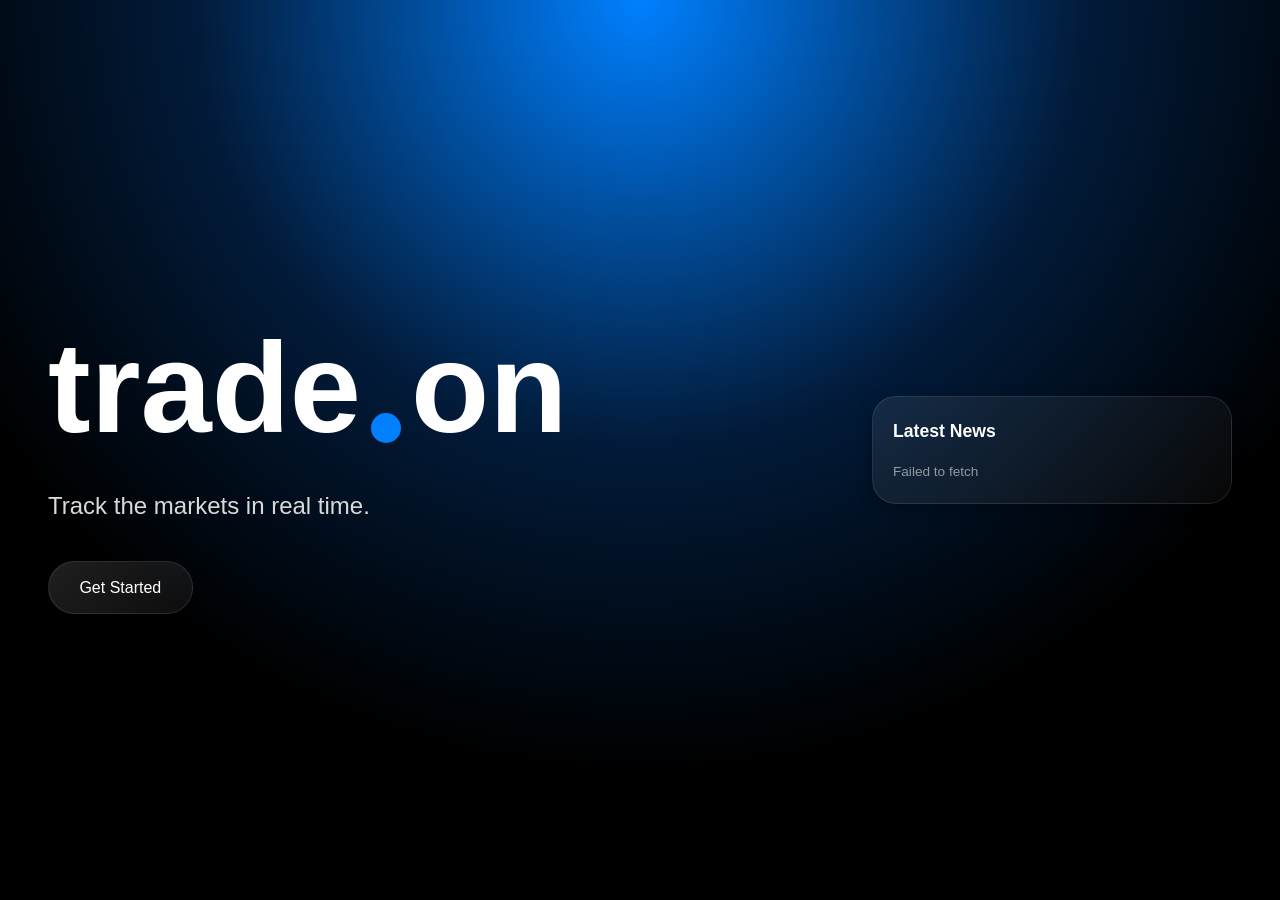
==== index.html @ a9224acb "Add news panel to welcome page Show a live news panel on the right side of the welcome page using th" ====
<!DOCTYPE html>
<html lang="en">
<head>
  <meta charset="UTF-8" />
  <meta name="viewport" content="width=device-width, initial-scale=1.0" />
  <title>Tradeon</title>
  <link rel="stylesheet" href="css/style.css" />
  <link rel="stylesheet" href="css/welcome.css" />
</head>
<body>
  <main class="welcome">
    <div class="welcome-text">
      <div class="welcome-brand">trade<span class="welcome-dot"></span>on</div>
      <p class="welcome-tagline">Track the markets in real time.</p>
      <a href="pages/dashboard.html" class="glass-btn welcome-btn">Get Started</a>
    </div>

    <aside class="welcome-news glass-card">
      <h2 class="welcome-news-title">Latest News</h2>
      <div class="welcome-news-list"></div>
    </aside>
  </main>

  <script src="js/config.js"></script>
  <script src="js/api.js"></script>
  <script src="js/welcome-news.js"></script>
</body>
</html>
---- css/style.css ----
@import "theme.css";
@import "base.css";
@import "components.css";
@import "navbar.css";
@import "layout.css";
---- css/welcome.css ----
.welcome {
  min-height: 100vh;
  display: flex;
  align-items: center;
  justify-content: space-between;
  gap: 2rem;
  padding: 2rem 3rem;
}

.welcome-text {
  text-align: left;
  flex: 1;
}

.welcome-brand {
  display: flex;
  align-items: center;
  font-size: 8rem;
  font-weight: 700;
  color: var(--text-primary);
}

.welcome-dot {
  display: inline-block;
  width: 30px;
  height: 30px;
  border-radius: 50%;
  background: var(--bg-blue-glow);
  margin: 0 10px;
  position: relative;
  top: 2.5rem;
}

.welcome-tagline {
  font-size: 1.5rem;
  color: var(--text-secondary);
  margin-top: 0.5rem;
  position: relative;
  top: -0.75rem;
}

.welcome-btn {
  display: inline-block;
  margin-top: 1.5rem;
  font-size: 1rem;
  padding: 0.8rem 1.9rem;
  white-space: nowrap;
}

.welcome-news {
  width: 360px;
  max-width: 38%;
  max-height: 70vh;
  overflow-y: auto;
}

.welcome-news-title {
  font-size: 1.1rem;
  color: var(--text-primary);
  margin-bottom: 1rem;
}

.welcome-news-list {
  display: flex;
  flex-direction: column;
  gap: 0.85rem;
}

.welcome-news-item {
  display: block;
  padding-bottom: 0.85rem;
  border-bottom: 1px solid var(--glass-border);
}

.welcome-news-item:last-child {
  border-bottom: none;
  padding-bottom: 0;
}

.welcome-news-headline {
  color: var(--text-primary);
  font-size: 0.9rem;
  font-weight: 600;
  margin-bottom: 0.25rem;
}

.welcome-news-source {
  color: var(--text-muted);
  font-size: 0.75rem;
}

.welcome-news-message {
  color: var(--text-muted);
  font-size: 0.85rem;
}

@media (max-width: 900px) {
  .welcome {
    flex-direction: column;
    justify-content: center;
    padding: 2rem;
  }

  .welcome-news {
    width: 100%;
    max-width: 100%;
    margin-top: 1.5rem;
  }
}

@media (max-width: 600px) {
  .welcome {
    padding: 1.5rem;
  }

  .welcome-brand {
    font-size: 3.5rem;
  }

  .welcome-dot {
    width: 14px;
    height: 14px;
    margin: 0 5px;
    top: 1.1rem;
  }

  .welcome-tagline {
    font-size: 1.05rem;
    top: -0.4rem;
  }

  .welcome-btn {
    font-size: 0.95rem;
    padding: 0.7rem 1.6rem;
  }
}
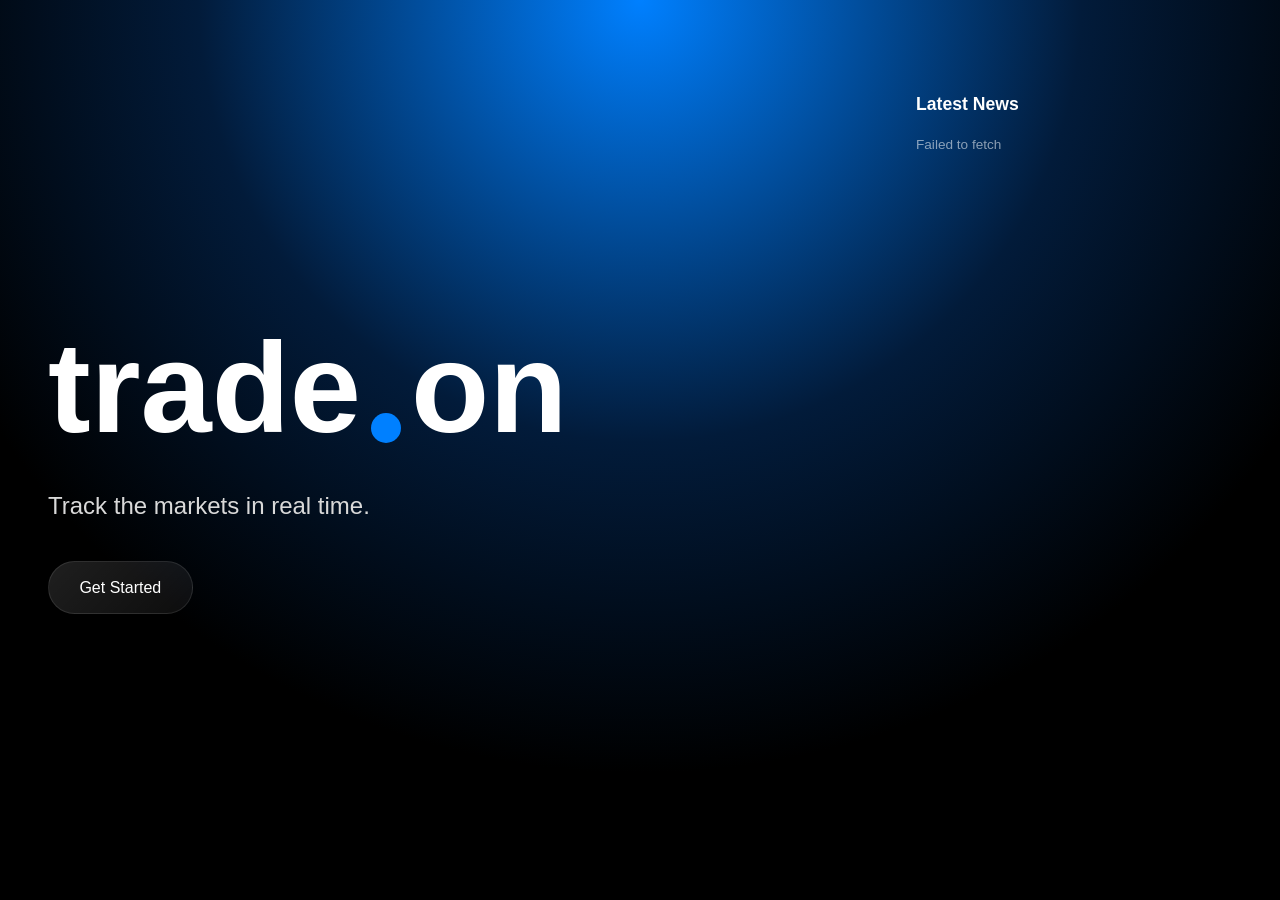
==== commit b1b5cbd1: "Redesign welcome news as scrollable cards Show welcome news as image cards in a scrollable panel pos" ====
--- a/index.html
+++ b/index.html
@@ -5,7 +5,7 @@
   <meta name="viewport" content="width=device-width, initial-scale=1.0" />
   <title>Tradeon</title>
   <link rel="stylesheet" href="css/style.css" />
-  <link rel="stylesheet" href="css/welcome.css" />
+  <link rel="stylesheet" href="css/welcome.css?v=2" />
 </head>
 <body>
   <main class="welcome">
@@ -15,7 +15,7 @@
       <a href="pages/dashboard.html" class="glass-btn welcome-btn">Get Started</a>
     </div>
 
-    <aside class="welcome-news glass-card">
+    <aside class="welcome-news">
       <h2 class="welcome-news-title">Latest News</h2>
       <div class="welcome-news-list"></div>
     </aside>
@@ -23,6 +23,6 @@
 
   <script src="js/config.js"></script>
   <script src="js/api.js"></script>
-  <script src="js/welcome-news.js"></script>
+  <script src="js/welcome-news.js?v=2"></script>
 </body>
 </html>
--- a/css/welcome.css
+++ b/css/welcome.css
@@ -4,7 +4,7 @@
   align-items: center;
   justify-content: space-between;
   gap: 2rem;
-  padding: 2rem 3rem;
+  padding: 2rem 1.5rem 2rem 3rem;
 }
 
 .welcome-text {
@@ -48,10 +48,11 @@
 }
 
 .welcome-news {
-  width: 360px;
+  width: 340px;
   max-width: 38%;
-  max-height: 70vh;
+  height: 80vh;
   overflow-y: auto;
+  padding-right: 0.5rem;
 }
 
 .welcome-news-title {
@@ -63,25 +64,33 @@
 .welcome-news-list {
   display: flex;
   flex-direction: column;
-  gap: 0.85rem;
+  gap: 1rem;
 }
 
 .welcome-news-item {
   display: block;
-  padding-bottom: 0.85rem;
-  border-bottom: 1px solid var(--glass-border);
+  background: linear-gradient(135deg, var(--glass-bg), var(--glass-bg-soft));
+  border: 1px solid var(--glass-border);
+  border-radius: 1rem;
+  overflow: hidden;
 }
 
-.welcome-news-item:last-child {
-  border-bottom: none;
-  padding-bottom: 0;
+.welcome-news-thumb {
+  width: 100%;
+  height: 150px;
+  object-fit: cover;
+  display: block;
+}
+
+.welcome-news-body {
+  padding: 0.85rem 1rem;
 }
 
 .welcome-news-headline {
   color: var(--text-primary);
   font-size: 0.9rem;
   font-weight: 600;
-  margin-bottom: 0.25rem;
+  margin-bottom: 0.35rem;
 }
 
 .welcome-news-source {
@@ -104,6 +113,8 @@
   .welcome-news {
     width: 100%;
     max-width: 100%;
+    height: auto;
+    max-height: 60vh;
     margin-top: 1.5rem;
   }
 }
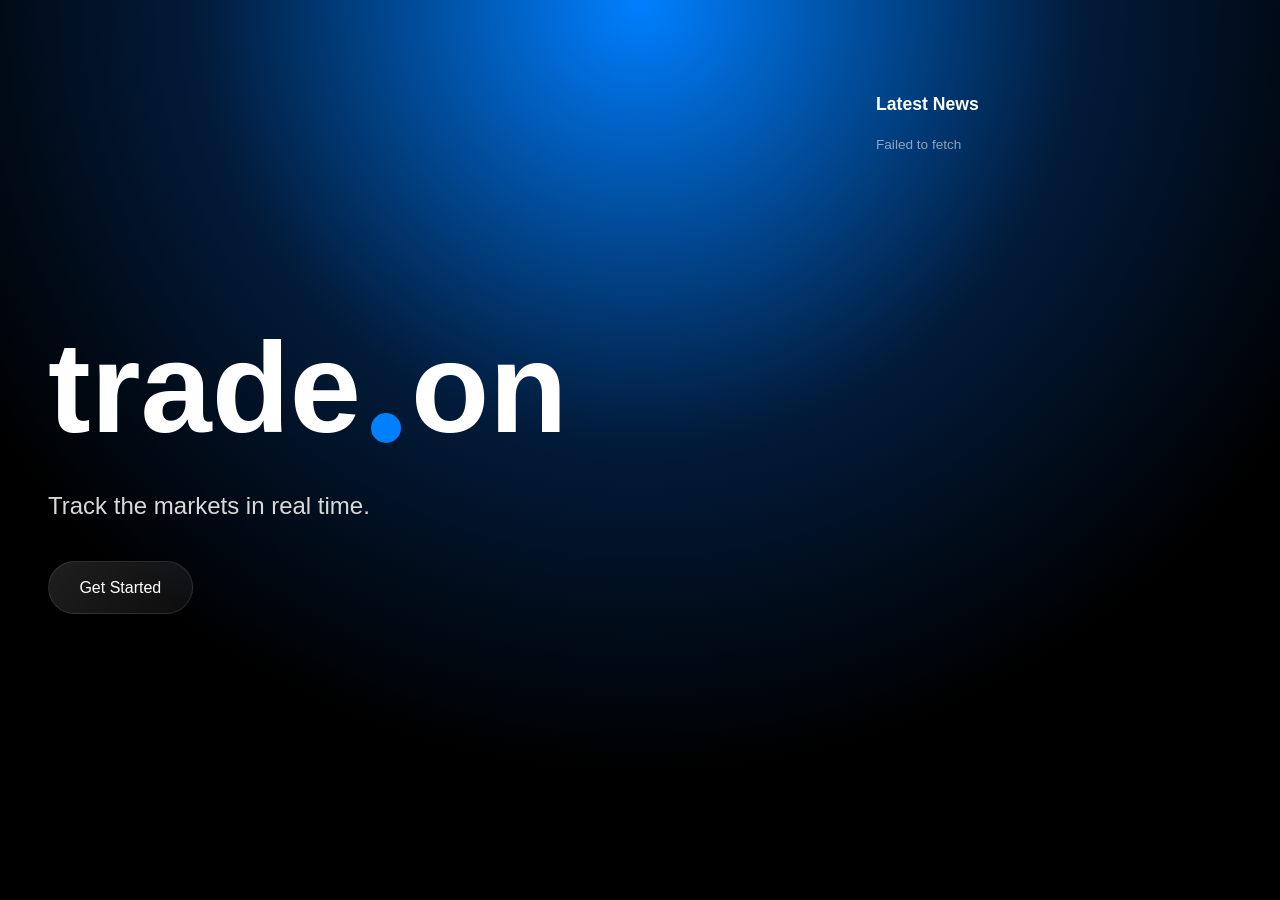
==== commit 18619e15: "Move search country filter and welcome news Place the country filter at the top right of the search " ====
--- a/index.html
+++ b/index.html
@@ -5,7 +5,7 @@
   <meta name="viewport" content="width=device-width, initial-scale=1.0" />
   <title>Tradeon</title>
   <link rel="stylesheet" href="css/style.css" />
-  <link rel="stylesheet" href="css/welcome.css?v=2" />
+  <link rel="stylesheet" href="css/welcome.css?v=3" />
 </head>
 <body>
   <main class="welcome">
--- a/css/welcome.css
+++ b/css/welcome.css
@@ -4,7 +4,7 @@
   align-items: center;
   justify-content: space-between;
   gap: 2rem;
-  padding: 2rem 1.5rem 2rem 3rem;
+  padding: 2rem 4rem 2rem 3rem;
 }
 
 .welcome-text {
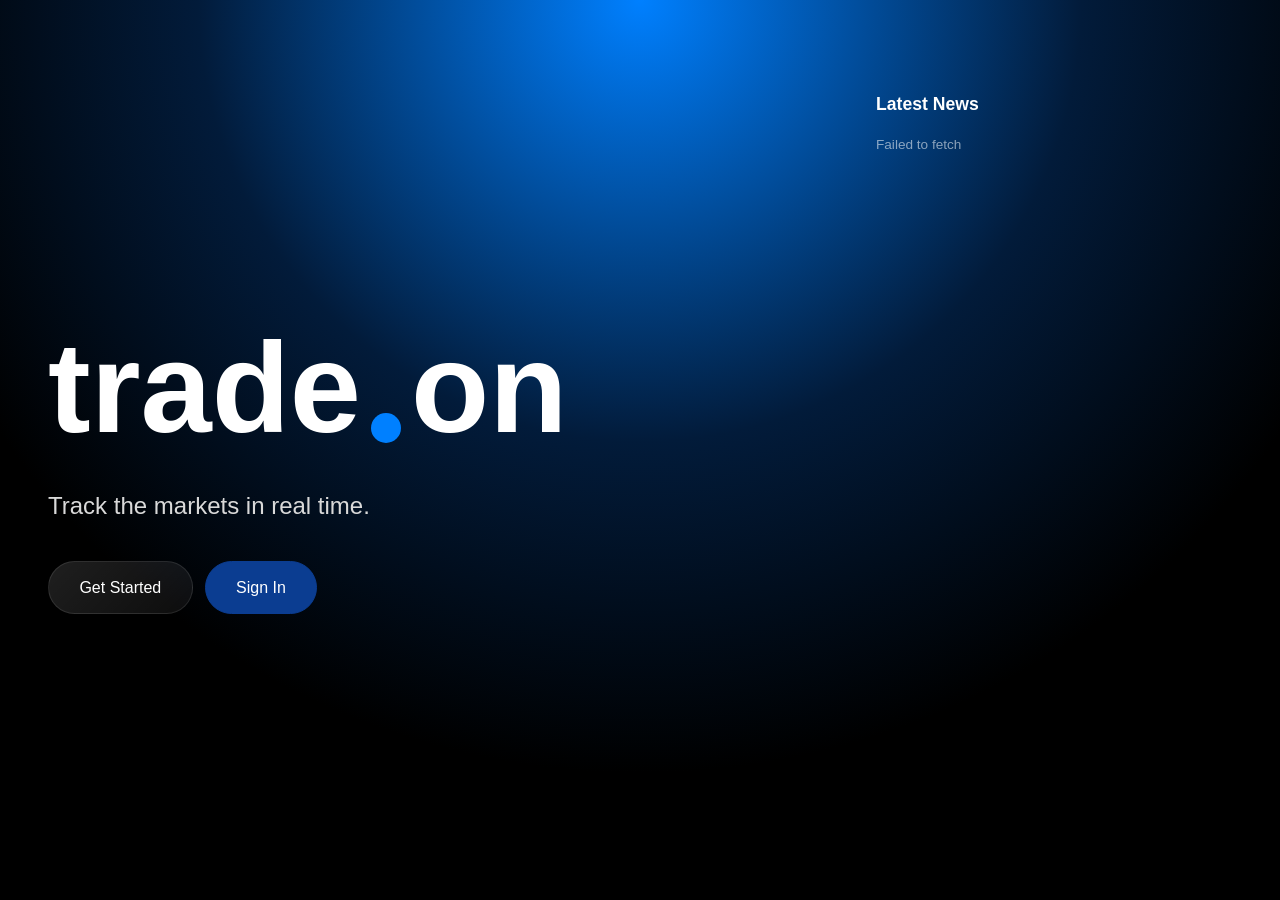
==== commit 8172f5f5: "Add Sign In button to welcome page Add a dark blue Sign In button next to Get Started on the welcome" ====
--- a/index.html
+++ b/index.html
@@ -5,14 +5,17 @@
   <meta name="viewport" content="width=device-width, initial-scale=1.0" />
   <title>Tradeon</title>
   <link rel="stylesheet" href="css/style.css" />
-  <link rel="stylesheet" href="css/welcome.css?v=3" />
+  <link rel="stylesheet" href="css/welcome.css?v=4" />
 </head>
 <body>
   <main class="welcome">
     <div class="welcome-text">
       <div class="welcome-brand">trade<span class="welcome-dot"></span>on</div>
       <p class="welcome-tagline">Track the markets in real time.</p>
-      <a href="pages/dashboard.html" class="glass-btn welcome-btn">Get Started</a>
+      <div class="welcome-actions">
+        <a href="pages/dashboard.html" class="glass-btn welcome-btn">Get Started</a>
+        <a href="pages/login.html" class="glass-btn welcome-btn welcome-btn-signin">Sign In</a>
+      </div>
     </div>
 
     <aside class="welcome-news">
--- a/css/welcome.css
+++ b/css/welcome.css
@@ -39,12 +39,27 @@
   top: -0.75rem;
 }
 
+.welcome-actions {
+  display: flex;
+  gap: 0.75rem;
+  margin-top: 1.5rem;
+}
+
 .welcome-btn {
   display: inline-block;
-  margin-top: 1.5rem;
   font-size: 1rem;
   padding: 0.8rem 1.9rem;
   white-space: nowrap;
+}
+
+.welcome-btn-signin {
+  background: #0b3d91;
+  border-color: #0b3d91;
+  color: #ffffff;
+}
+
+.welcome-btn-signin:hover {
+  background: #0a347d;
 }
 
 .welcome-news {
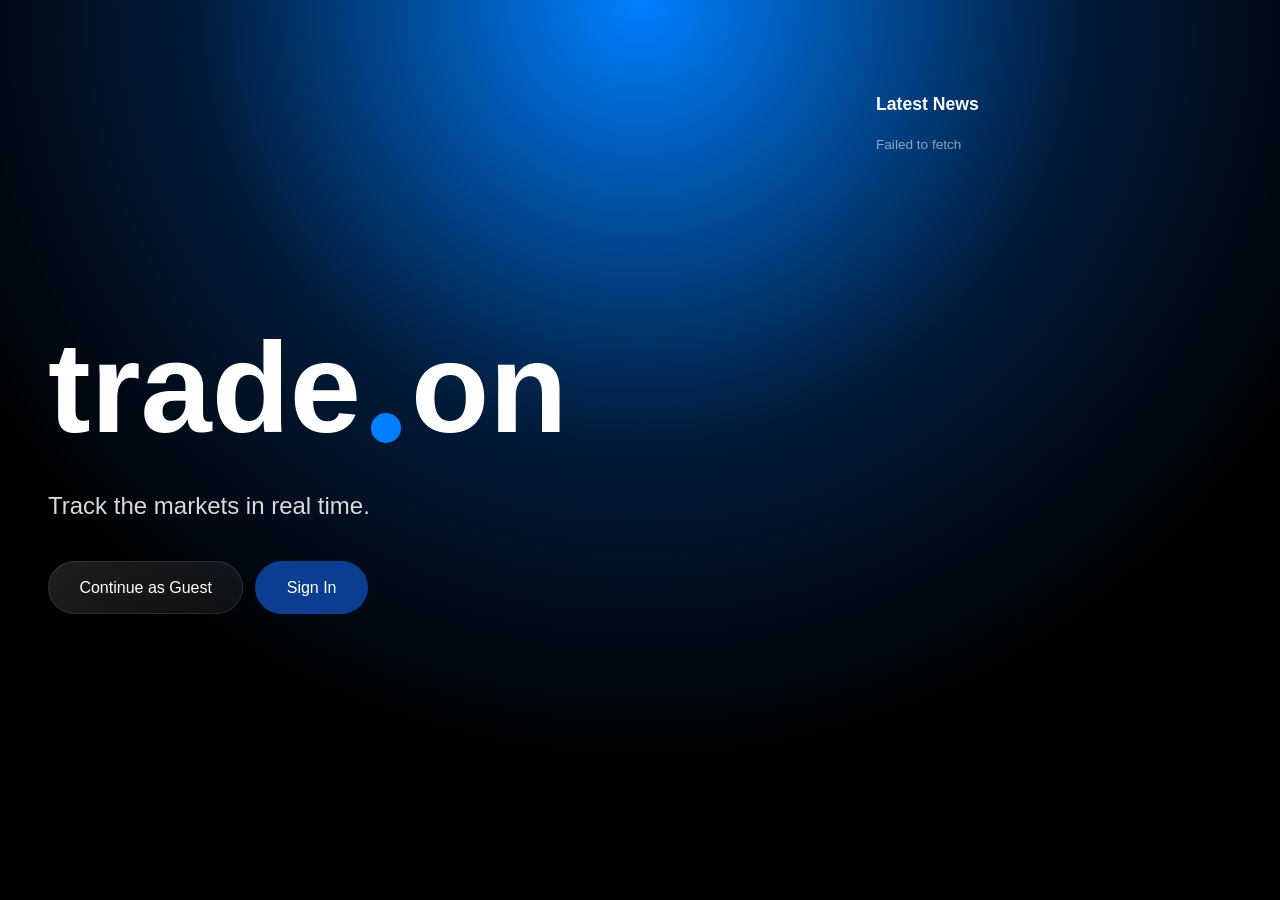
==== commit 100e60ef: "Rename Get Started to Continue as Guest Change the welcome primary button to Continue as Guest, whic" ====
--- a/index.html
+++ b/index.html
@@ -13,7 +13,7 @@
       <div class="welcome-brand">trade<span class="welcome-dot"></span>on</div>
       <p class="welcome-tagline">Track the markets in real time.</p>
       <div class="welcome-actions">
-        <a href="pages/dashboard.html" class="glass-btn welcome-btn">Get Started</a>
+        <a href="pages/dashboard.html" class="glass-btn welcome-btn">Continue as Guest</a>
         <a href="pages/login.html" class="glass-btn welcome-btn welcome-btn-signin">Sign In</a>
       </div>
     </div>
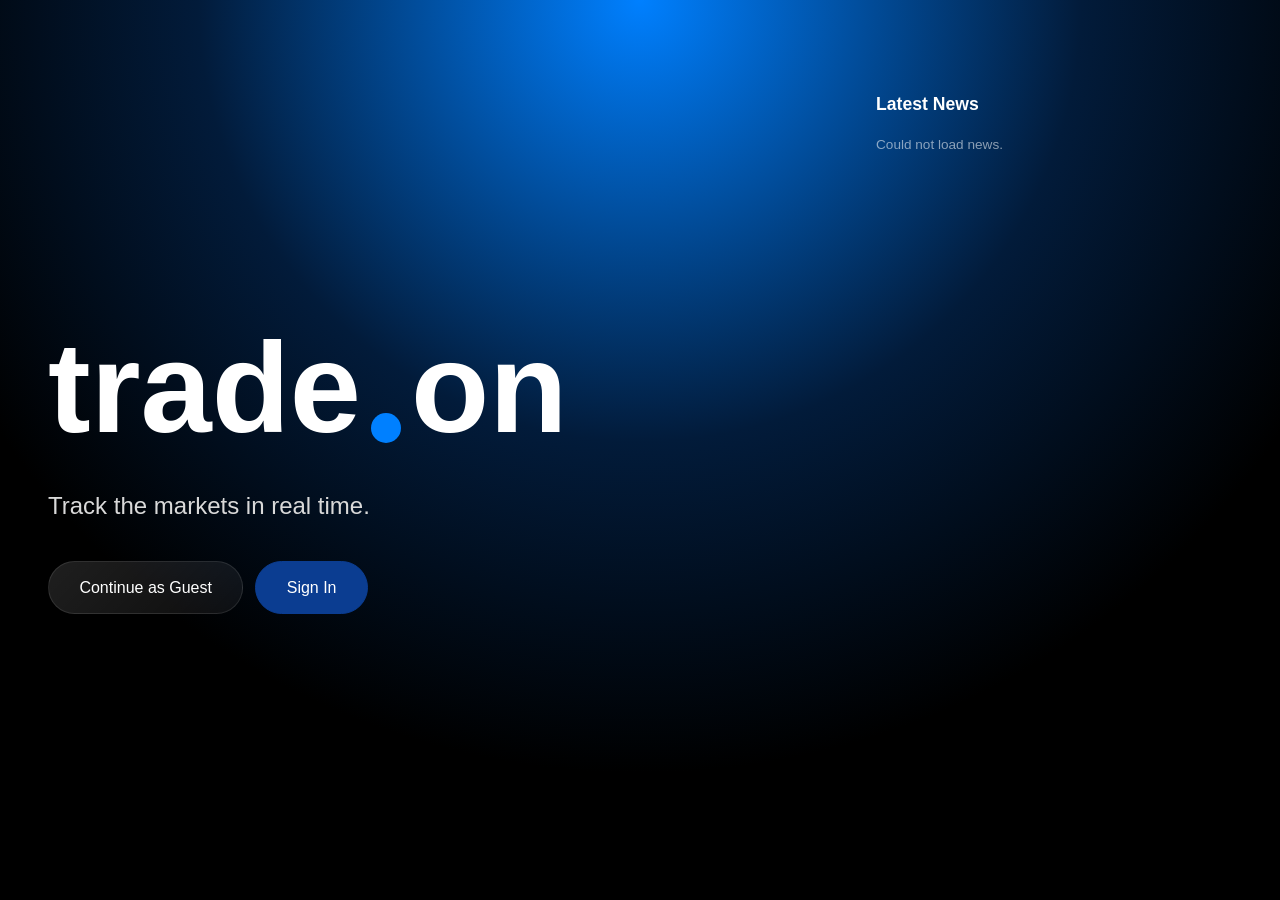
==== commit c24b11f5: "Move logout to profile and reset guest session Remove logout from the navbar and add it to the profi" ====
--- a/index.html
+++ b/index.html
@@ -13,7 +13,7 @@
       <div class="welcome-brand">trade<span class="welcome-dot"></span>on</div>
       <p class="welcome-tagline">Track the markets in real time.</p>
       <div class="welcome-actions">
-        <a href="pages/dashboard.html" class="glass-btn welcome-btn">Continue as Guest</a>
+        <a href="pages/dashboard.html" class="glass-btn welcome-btn" id="guest-btn">Continue as Guest</a>
         <a href="pages/login.html" class="glass-btn welcome-btn welcome-btn-signin">Sign In</a>
       </div>
     </div>
@@ -26,6 +26,6 @@
 
   <script src="js/config.js"></script>
   <script src="js/api.js"></script>
-  <script src="js/welcome-news.js?v=2"></script>
+  <script src="js/welcome-news.js?v=3"></script>
 </body>
 </html>
